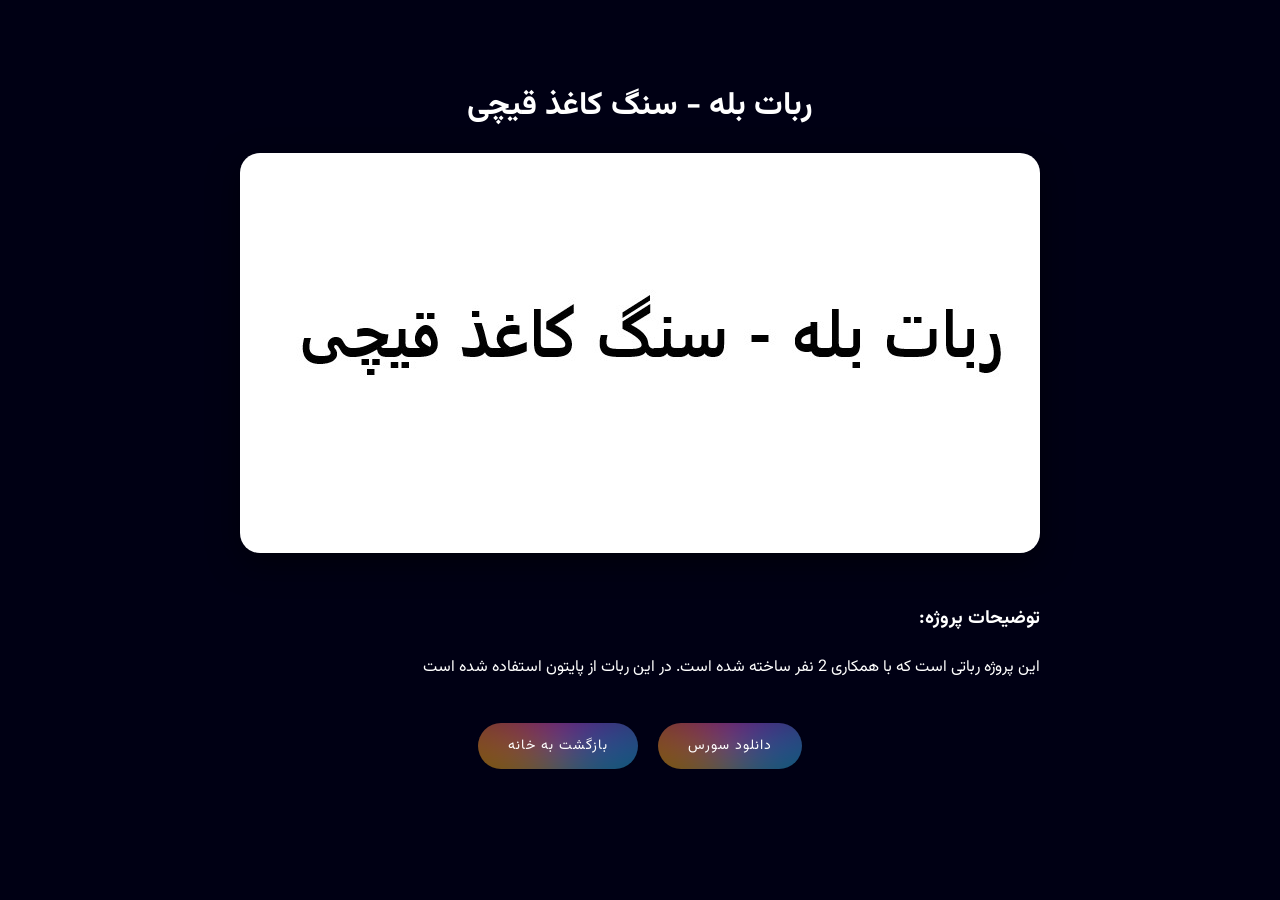
==== project1.html @ 8478192e "first commit" ====
<!DOCTYPE html>
<html lang="fa">
<head>
    <meta charset="UTF-8">
    <meta name="viewport" content="width=device-width, initial-scale=1.0">
    <title>پروژه 1</title>
    <link rel="stylesheet" href="style.css">
    <style>
        .project-details { padding: 60px 0; }
        .project-hero-img { width: 100%; max-width: 800px; border-radius: 20px; box-shadow: 0 10px 30px rgba(0,0,0,0.5); }
        .btn-group { display: flex; gap: 20px; justify-content: center; margin-top: 40px; }
    </style>
</head>
<body>

<div class="container project-details">
    <h1>ربات بله - سنگ کاغذ قیچی</h1>
    <img src="project1.jpg" alt="Project 1" class="project-hero-img">
    
    <div style="max-width: 800px; margin: 40px auto; line-height: 1.8; text-align: justify;">
        <h3>توضیحات پروژه:</h3>
        <p>این پروژه رباتی است که با همکاری 2 نفر ساخته شده است. در این ربات از پایتون استفاده شده است</p>
    </div>

    <div class="btn-group">
        <a href="https://hamgit.ir/mahdiar/bot"><button class="galaxy">دانلود سورس</button></a>
        <a href="index.html"><button class="galaxy">بازگشت به خانه</button></a>
    </div>
</div>

</body>
</html>
---- style.css ----
@import url('https://fonts.googleapis.com/css2?family=Vazirmatn:wght@100;400;700&display=swap');

:root {
    --bg-color: #000014;
    --card-bg: #0a0a25;
    --accent-color: #00ccff;
}

body {
    margin: 0;
    padding: 0;
    font-family: 'Vazirmatn', sans-serif;
    background: var(--bg-color);
    color: white;
    direction: rtl;
    text-align: center;
}

.container {
    width: 90%;
    max-width: 1200px;
    margin: auto;
    padding: 20px;
}

/* Header Section */
header {
    display: flex;
    align-items: center;
    justify-content: center;
    gap: 30px;
    padding: 60px 0;
    border-bottom: 1px solid #1b1b44;
}

header {
    display: flex;
    align-items: center;
    justify-content: center;
    gap: 30px;
    flex-wrap: wrap;
    text-align: right;
    padding: 40px 20px;
}

.profile-img {
    width: 160px;
    height: 160px;
    object-fit: cover;
    border-radius: 50%;
    border: 4px solid #00d9ff;
    box-shadow: 0 0 20px rgba(0, 217, 255, 0.6);
}

.header-info {
    max-width: 700px;
}

.header-info p {
    line-height: 2;
}


/* Skills Section */
.skills-section {
    padding: 50px 0;
}

.skills-grid {
    display: grid;
    grid-template-columns: repeat(auto-fit, minmax(250px, 1fr));
    gap: 20px;
    margin-top: 30px;
}

.skill-item {
    background: var(--card-bg);
    padding: 15px;
    border-radius: 10px;
    text-align: right;
}

.skill-name { margin-bottom: 10px; display: block; }

.progress-bar {
    width: 100%;
    background: #1b1b44;
    height: 10px;
    border-radius: 5px;
    overflow: hidden;
}

.progress-fill {
    height: 100%;
    background: linear-gradient(90deg, #ff00ff, #00ccff);
    border-radius: 5px;
}

/* Projects Grid */
.projects-grid {
    display: grid;
    grid-template-columns: repeat(3, 1fr);
    gap: 30px;
    margin: 50px 0;
}

@media (max-width: 900px) {
    .projects-grid { grid-template-columns: repeat(2, 1fr); }
}
@media (max-width: 600px) {
    .projects-grid { grid-template-columns: 1fr; }
}

.project-card {
    background: var(--card-bg);
    border-radius: 20px;
    padding: 15px;
    transition: transform 0.3s;
    border: 1px solid #1b1b44;
    display: flex;
    flex-direction: column;
    align-items: center;
}

.project-card:hover {
    transform: translateY(-10px);
    border-color: var(--accent-color);
}

.project-thumbnail {
    width: 100%;
    height: 180px;
    background: #151535;
    border-radius: 15px;
    margin-bottom: 15px;
    object-fit: cover;
}

.project-name {
    font-size: 1.3rem;
    margin: 15px 0;
    font-weight: bold;
}

/* Galaxy Button Styling */
.galaxy {
  position: relative;
  padding: 12px 30px;
  font-size: 14px;
  color: #fff;
  background: radial-gradient(circle, #1b0034, #000);
  border: none;
  border-radius: 50px;
  cursor: pointer;
  overflow: hidden;
  letter-spacing: 1px;
  font-family: 'Vazirmatn';
  z-index: 1;
}

.galaxy::before {
  content: "";
  position: absolute;
  width: 300%;
  height: 300%;
  top: -100%;
  left: -100%;
  background: conic-gradient(from 0deg, #ff00ff, #00ccff, #ffcc00, #ff00ff);
  animation: spin 4s linear infinite;
  opacity: 0.5;
  filter: blur(30px);
  z-index: -1;
}

.galaxy:hover::before { opacity: 0.9; }

@keyframes spin { 0% { transform: rotate(0deg); } 100% { transform: rotate(360deg); } }

/* Footer */
footer {
    padding: 50px 0;
    background: #050518;
    margin-top: 50px;
}

.contact-links {
    display: flex;
    justify-content: center;
    gap: 20px;
    margin-top: 20px;
}

.contact-links a {
    color: var(--accent-color);
    text-decoration: none;
    border: 1px solid var(--accent-color);
    padding: 8px 20px;
    border-radius: 20px;
    transition: 0.3s;
}

.contact-links a:hover {
    background: var(--accent-color);
    color: black;
}

a { text-decoration: none; }
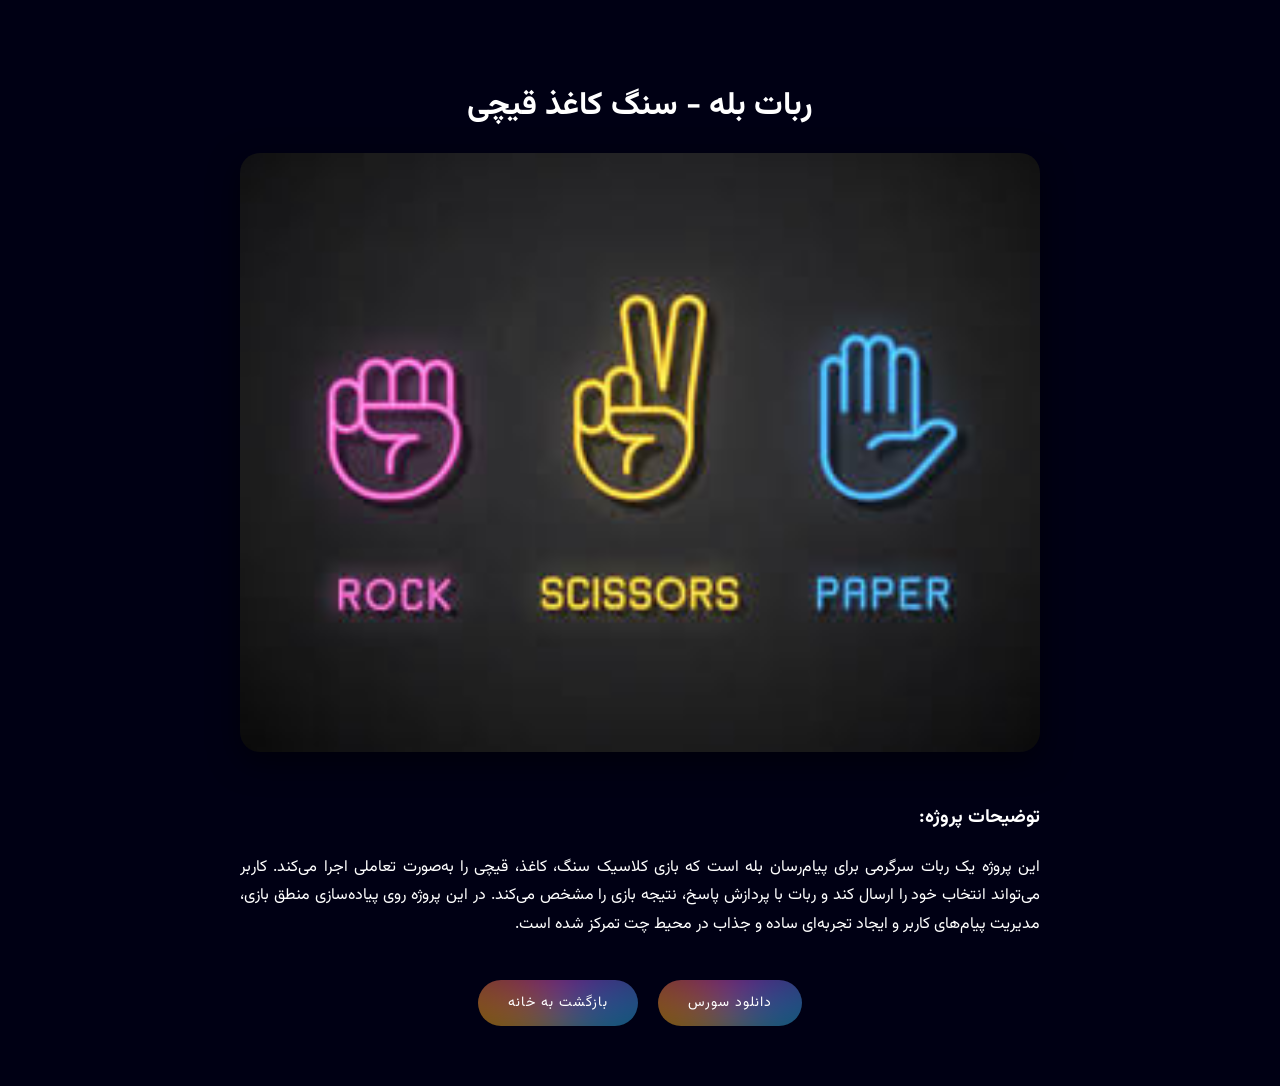
==== commit 03b9d28c: "add new projects" ====
--- a/project1.html
+++ b/project1.html
@@ -20,7 +20,10 @@
     
     <div style="max-width: 800px; margin: 40px auto; line-height: 1.8; text-align: justify;">
         <h3>توضیحات پروژه:</h3>
-        <p>این پروژه رباتی است که با همکاری 2 نفر ساخته شده است. در این ربات از پایتون استفاده شده است</p>
+        <p>
+این پروژه یک ربات سرگرمی برای پیام‌رسان بله است که بازی کلاسیک سنگ، کاغذ، قیچی را به‌صورت تعاملی اجرا می‌کند. کاربر می‌تواند انتخاب خود را ارسال کند و ربات با پردازش پاسخ، نتیجه بازی را مشخص می‌کند. در این پروژه روی پیاده‌سازی منطق بازی، مدیریت پیام‌های کاربر و ایجاد تجربه‌ای ساده و جذاب در محیط چت تمرکز شده است.
+</p>
+
     </div>
 
     <div class="btn-group">
